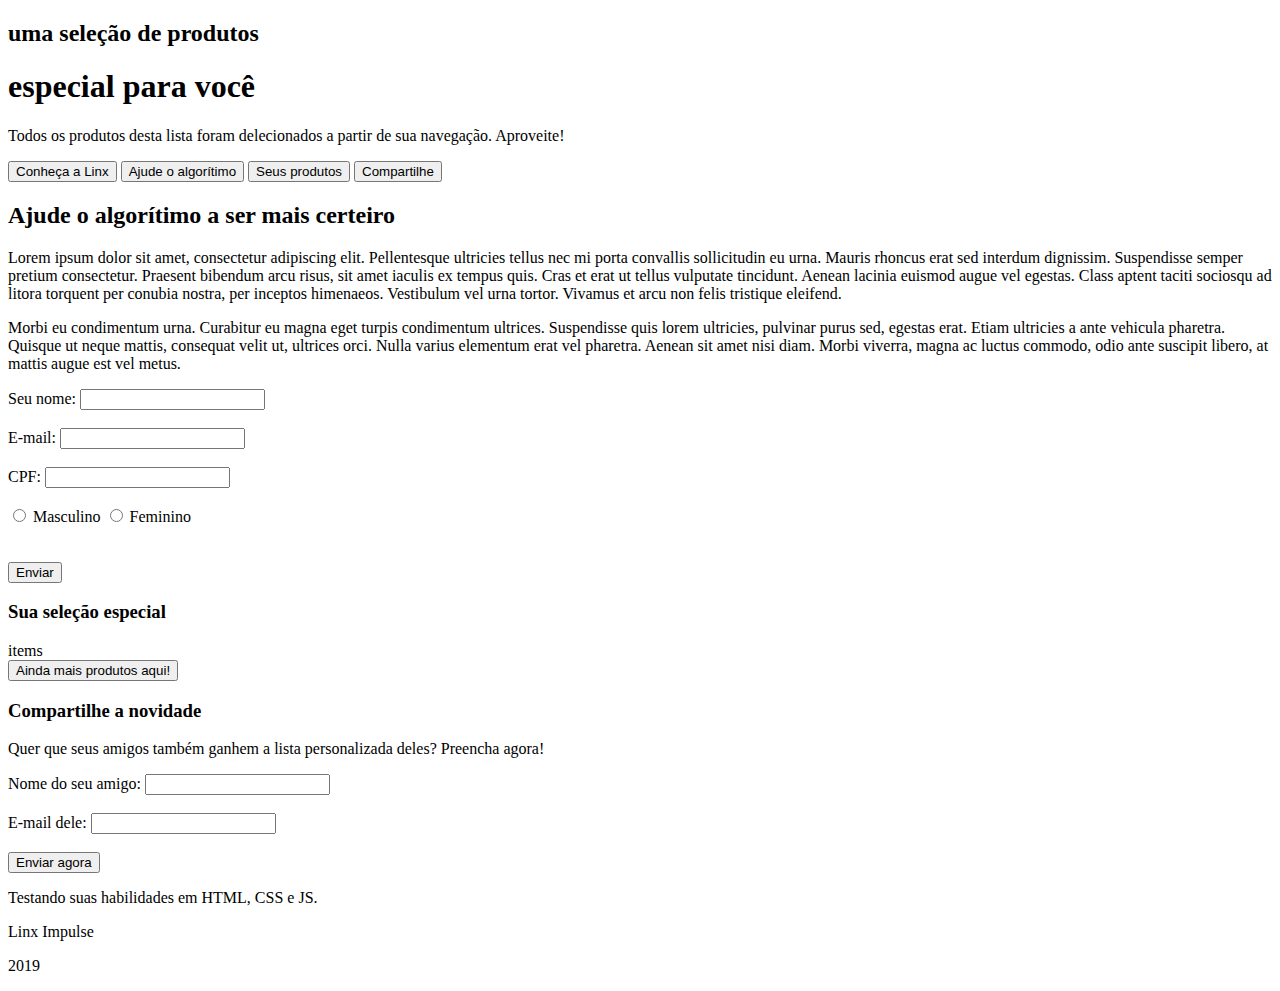
==== index.html @ 71202bdc "HTML structure" ====
<!DOCTYPE html>
<html lang="pt">
<head>
  <meta charset="UTF-8">
  <meta http-equiv="X-UA-Compatible" content="IE=edge">
  <meta name="viewport" content="width=device-width, initial-scale=1.0">
  <link rel="stylesheet" href="style.css" />
  <title>Desafio Linx</title>
</head>
<body>
  <header>
    <div class="container">
      <div>
        <h2>uma seleção de produtos</h2>
        <h1>especial para você</h1>
        <p >Todos os produtos desta lista foram delecionados a partir de sua navegação. Aproveite!</p>
      </div>
      <nav>
        <button type="button">Conheça a Linx</button>
        <button type="button">Ajude o algorítimo</button>
        <button type="button">Seus produtos</button>
        <button type="button">Compartilhe</button>
      </nav>
    </div>
  </header>
  <main>
    <section>
      <div>
        <h2>Ajude o algorítimo a ser mais certeiro</h2>
        <p>
          Lorem ipsum dolor sit amet, consectetur adipiscing elit. Pellentesque ultricies tellus nec mi porta convallis sollicitudin eu urna. Mauris rhoncus erat sed interdum dignissim. Suspendisse semper pretium consectetur. Praesent bibendum arcu risus, sit amet iaculis ex tempus quis. Cras et erat ut tellus vulputate tincidunt. Aenean lacinia euismod augue vel egestas. Class aptent taciti sociosqu ad litora torquent per conubia nostra, per inceptos himenaeos. Vestibulum vel urna tortor. Vivamus et arcu non felis tristique eleifend.
        </p>
        <p> 
          Morbi eu condimentum urna. Curabitur eu magna eget turpis condimentum ultrices. Suspendisse quis lorem ultricies, pulvinar purus sed, egestas erat. Etiam ultricies a ante vehicula pharetra. Quisque ut neque mattis, consequat velit ut, ultrices orci. Nulla varius elementum erat vel pharetra. Aenean sit amet nisi diam. Morbi viverra, magna ac luctus commodo, odio ante suscipit libero, at mattis augue est vel metus.
        </p>
      </div>
      <form>
        <label for="name">
          Seu nome:
        </label>
        <input type="text" name="name" id="name" required>
        <br>
        <br>
        <label for="email">
          E-mail:
        </label>
        <input type="email" name="email" id="email" required>
        <br>
        <br>
        <label for="cpf">
          CPF:
        </label>
        <input type="number" name="cpf" id="cpf" required>
        <br>
        <br>
        <div>
          <input type="radio" id="male" name="gender" value="male">
          <label for="male">Masculino</label>
          <input type="radio" id="female" name="gender" value="female">
          <label for="female">Feminino</label>
        </div>
        <br>
        <br>
        <button type="submit">Enviar</button>
      </form>
    </section>
    <section>
      <h3>Sua seleção especial</h3>
      <div>items</div>
      <button type="button">Ainda mais produtos aqui!</button>
    </section>
    <section>
      <h3>Compartilhe a novidade</h3>
      <p>Quer que seus amigos também ganhem a lista personalizada deles? Preencha agora!</p>
      <form>
        <label for="name">
          Nome do seu amigo:
        </label>
        <input type="text" name="name" id="name" required>
        <br>
        <br>
        <label for="email">
          E-mail dele:
        </label>
        <input type="email" name="email" id="email" required>
        <br>
        <br>
        <button type="submit">Enviar agora</button>
      </form>
    </section>
    <footer>
      <div class="container">
        <p>Testando suas habilidades em HTML, CSS e JS.</p>
        <p>Linx Impulse</p>
        <p>2019</p>
      </div>
    </footer>
  </main>
  <script src="script.js"></script>
</body>
</html>
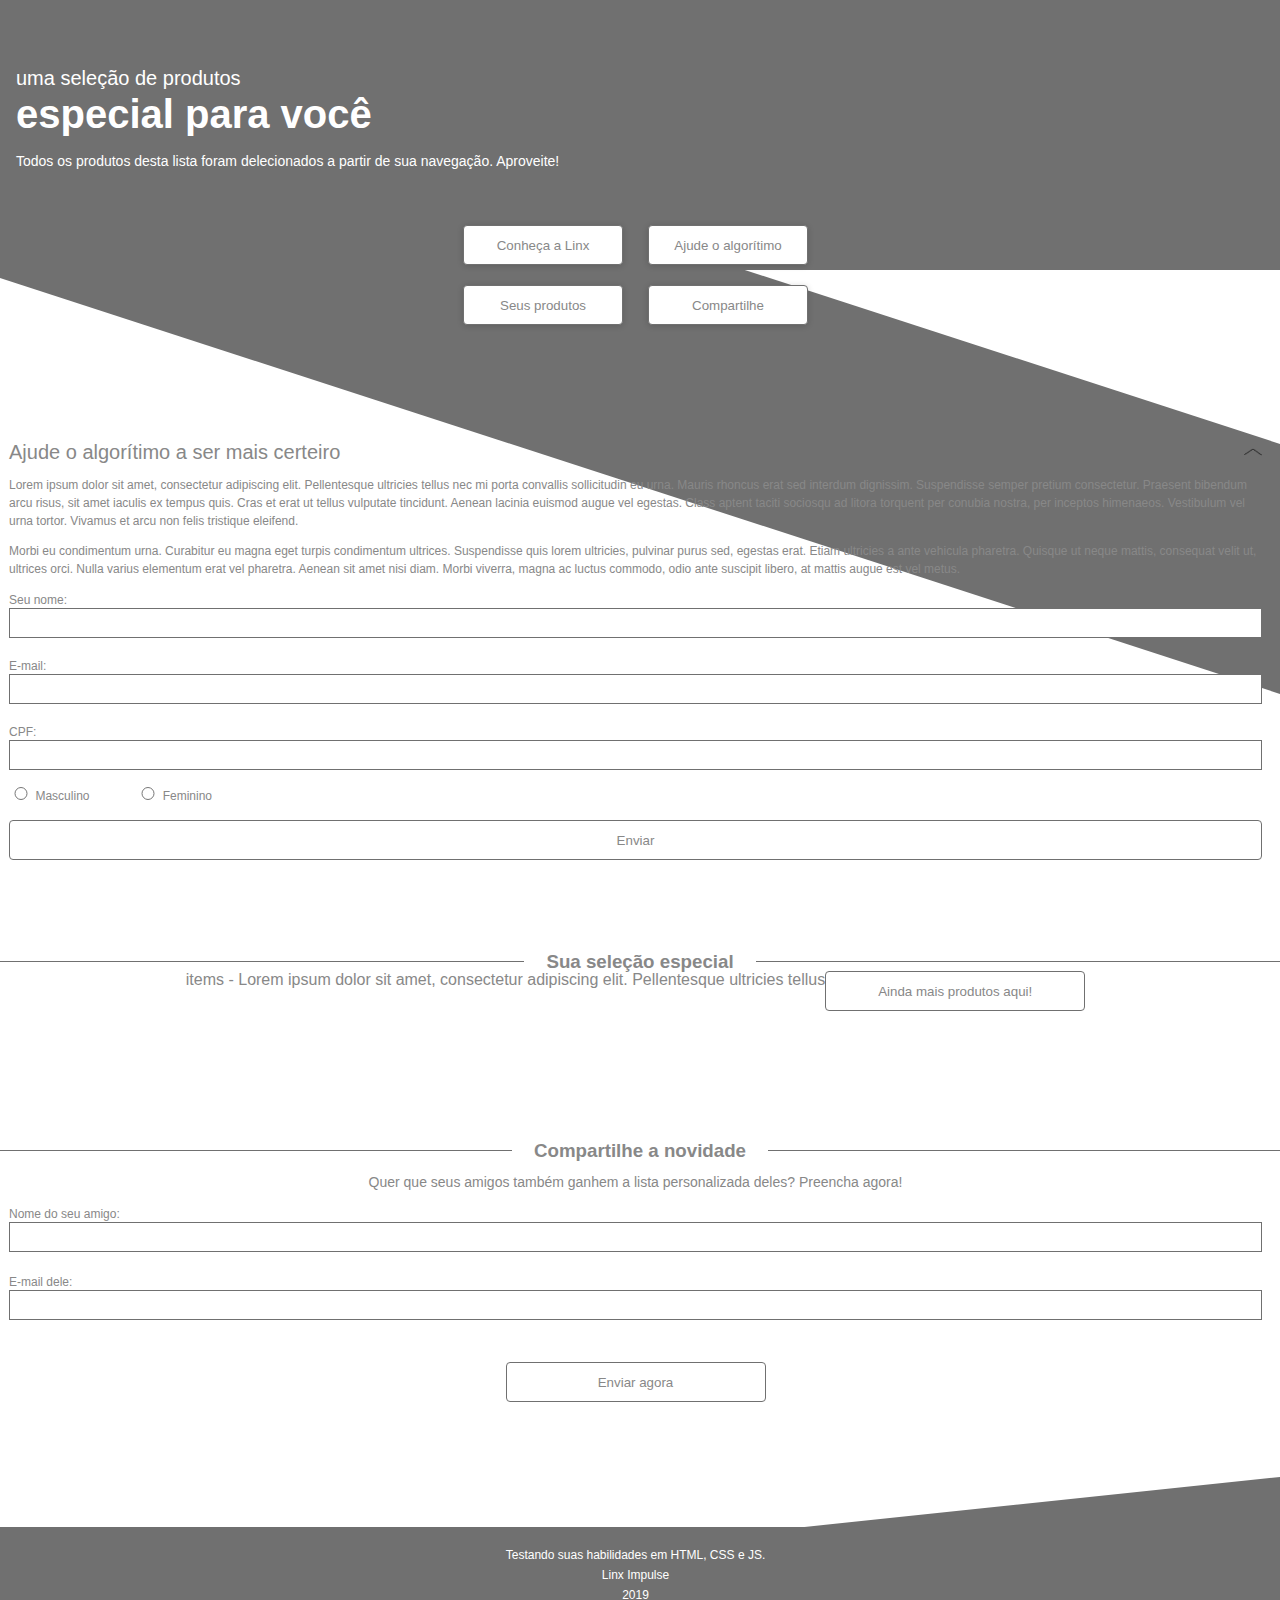
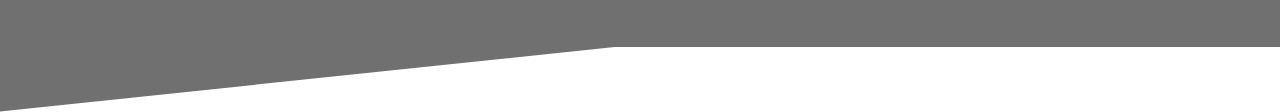
==== commit 238fb637: "mobile CSS" ====
--- a/index.html
+++ b/index.html
@@ -8,7 +8,7 @@
   <title>Desafio Linx</title>
 </head>
 <body>
-  <header>
+  <header class="header">
     <div class="container">
       <div>
         <h2>uma seleção de produtos</h2>
@@ -16,25 +16,28 @@
         <p >Todos os produtos desta lista foram delecionados a partir de sua navegação. Aproveite!</p>
       </div>
       <nav>
-        <button type="button">Conheça a Linx</button>
-        <button type="button">Ajude o algorítimo</button>
-        <button type="button">Seus produtos</button>
-        <button type="button">Compartilhe</button>
+        <button type="button" class="btn">Conheça a Linx</button>
+        <button type="button" class="btn">Ajude o algorítimo</button>
+        <button type="button" class="btn">Seus produtos</button>
+        <button type="button" class="btn">Compartilhe</button>
       </nav>
     </div>
   </header>
   <main>
-    <section>
-      <div>
-        <h2>Ajude o algorítimo a ser mais certeiro</h2>
+    <section class="container subscribeFormContainer">
+      <div class="text">
+        <div>  
+          <h2>Ajude o algorítimo a ser mais certeiro</h2>
+          <img src="arrow.png" alt="arrow" />
+        </div>
         <p>
           Lorem ipsum dolor sit amet, consectetur adipiscing elit. Pellentesque ultricies tellus nec mi porta convallis sollicitudin eu urna. Mauris rhoncus erat sed interdum dignissim. Suspendisse semper pretium consectetur. Praesent bibendum arcu risus, sit amet iaculis ex tempus quis. Cras et erat ut tellus vulputate tincidunt. Aenean lacinia euismod augue vel egestas. Class aptent taciti sociosqu ad litora torquent per conubia nostra, per inceptos himenaeos. Vestibulum vel urna tortor. Vivamus et arcu non felis tristique eleifend.
         </p>
-        <p> 
+        <p>
           Morbi eu condimentum urna. Curabitur eu magna eget turpis condimentum ultrices. Suspendisse quis lorem ultricies, pulvinar purus sed, egestas erat. Etiam ultricies a ante vehicula pharetra. Quisque ut neque mattis, consequat velit ut, ultrices orci. Nulla varius elementum erat vel pharetra. Aenean sit amet nisi diam. Morbi viverra, magna ac luctus commodo, odio ante suscipit libero, at mattis augue est vel metus.
         </p>
       </div>
-      <form>
+      <form class="subscribeForm">
         <label for="name">
           Seu nome:
         </label>
@@ -53,42 +56,59 @@
         <input type="number" name="cpf" id="cpf" required>
         <br>
         <br>
-        <div>
-          <input type="radio" id="male" name="gender" value="male">
-          <label for="male">Masculino</label>
-          <input type="radio" id="female" name="gender" value="female">
-          <label for="female">Feminino</label>
+        <div class="radioGroup">
+          <div>
+            <input type="radio" id="male" name="gender" value="male">
+            <label for="male">Masculino</label>
+          </div>
+          <div>
+            <input type="radio" id="female" name="gender" value="female">
+            <label for="female">Feminino</label>
+          </div>
         </div>
         <br>
-        <br>
-        <button type="submit">Enviar</button>
+        <button type="submit" class="btn">Enviar</button>
       </form>
     </section>
-    <section>
-      <h3>Sua seleção especial</h3>
-      <div>items</div>
-      <button type="button">Ainda mais produtos aqui!</button>
+    <section class="productsSection">
+      <div class="subheader">
+        <div class="line"></div>
+        <h3>Sua seleção especial</h3>
+        <div class="line"></div>
+      </div>
+      <div class="container">
+        <div>
+          items - Lorem ipsum dolor sit amet, consectetur adipiscing elit. Pellentesque ultricies tellus
+        </div>
+        <button type="button" class="btn btn__sectionEnd">Ainda mais produtos aqui!</button>
+      </div>
     </section>
-    <section>
-      <h3>Compartilhe a novidade</h3>
-      <p>Quer que seus amigos também ganhem a lista personalizada deles? Preencha agora!</p>
-      <form>
-        <label for="name">
-          Nome do seu amigo:
-        </label>
-        <input type="text" name="name" id="name" required>
-        <br>
-        <br>
-        <label for="email">
-          E-mail dele:
-        </label>
-        <input type="email" name="email" id="email" required>
-        <br>
-        <br>
-        <button type="submit">Enviar agora</button>
-      </form>
+    <section class="shareNewsletterContainer">
+      <div class="subheader">
+        <div class="line"></div>
+        <h3>Compartilhe a novidade</h3>
+        <div class="line"></div>
+      </div>
+      <div class="container shareNewsletter">
+        <p>Quer que seus amigos também ganhem a lista personalizada deles? Preencha agora!</p>
+        <form>
+          <div>
+            <label for="name">
+              Nome do seu amigo:
+            </label>
+            <input type="text" name="name" id="name" required>
+          </div>
+          <div>
+            <label for="email">
+              E-mail dele:
+            </label>
+            <input type="email" name="email" id="email" required>   
+          </div>
+          <button type="submit" class="btn btn__sectionEnd">Enviar agora</button>
+        </form>
+      </div>
     </section>
-    <footer>
+    <footer class="footer">
       <div class="container">
         <p>Testando suas habilidades em HTML, CSS e JS.</p>
         <p>Linx Impulse</p>
--- a/style.css
+++ b/style.css
@@ -0,0 +1,241 @@
+* {
+  font-family: Helvetica, Neue;
+  box-sizing: border-box;
+}
+
+:root {
+  --white:#FFFFFF;
+  --gray: #707070;
+  --text: #888888;
+  --shadow:#00000029;
+}
+
+body {
+  color: var(--text);
+  margin: 0px;
+  z-index: 0;
+}
+
+.container {
+  width: 100%;
+  padding-right: 18px;
+  padding-left: 9px;
+  margin-right: auto;
+  margin-left: auto;
+}
+
+.header {
+  padding: 66px 0px 56px 0px;
+  margin: 0px auto;
+  background: var(--gray);
+  color: var(--white);
+  width: 100vw;
+  height: 270px;
+  margin-bottom: 170px;
+}
+
+header:after {
+  content: '';
+  position: absolute;
+  width: 100%;
+  height: 250px;
+  top: 28px;
+  background: var(--gray);
+  transform-origin: top left;
+  transform: skewY(18deg);
+  z-index: -1;
+}
+
+.header .container div {
+  margin-left: 7px;
+}
+
+.header .container div h2 {
+  font-size:20px;
+  font-weight: normal;
+  line-height: 24px;
+  margin: 0;
+}
+
+.header .container div h1 {
+  font-size:40px;
+  line-height: 49px;
+  margin: 0;
+}
+
+.header .container div p {
+  font-size:14px;
+  line-height: 16px;
+}
+
+nav {
+  display: flex;
+  flex-wrap: wrap;
+  justify-content: space-between;
+  margin: auto;
+  width: 345px;
+  row-gap: 20px;
+  margin-top: 56px;
+}
+
+.btn {
+  border: 1px solid var(--gray);
+  background-color: var(--white);
+  border-radius: 4px;
+  color: var(--text);
+  height: 40px;
+  padding: 12px 0px;
+}
+
+nav .btn {
+  width: 160px;
+  box-shadow: 0px 1px 6px var(--shadow);
+}
+
+.text div h2 {
+  font-size:20px;
+  font-weight: normal;
+  line-height: 24px;
+  margin: 0;
+}
+
+.text div {
+  display: flex;
+  justify-content: space-between;
+  align-items: center;
+  margin: 0;
+}
+
+.text p{
+  font-size: 12px;
+  line-height: 18px;
+}
+
+.subscribeFormContainer {
+  margin-bottom: 91px;
+}
+
+.subscribeForm input{
+  width: 100%;
+  height: 30px;
+  border: 1px solid var(--gray);
+}
+
+.subscribeForm label{
+  font-size: 12px;
+}
+
+.radioGroup {
+  display: flex;
+  align-items: center;
+  justify-content: space-between;
+  width: 203px;
+  height: 14px;
+}
+
+.radioGroup input {
+  width: 14px;
+  height: auto;
+  margin-top: 0;
+}
+
+.text div img {
+  width: 18.15px;
+  height: 9.07px;
+}
+
+.subscribeForm .btn {
+  width: 100%;
+}
+
+.subheader {
+  display: flex;
+  align-items: center;
+  width: 100vw;
+}
+
+.subheader h3{
+  background-color: var(--white);
+  height: 20px;
+  margin: 0px 22px;
+}
+
+.line {
+  background-color: var(--gray);
+  flex: 1;
+  height: 1px;
+}
+
+.btn__sectionEnd {
+  width: 260px;
+}
+
+.productsSection {
+  margin-bottom: 129px;
+}
+
+.productsSection .container {
+  display: flex;
+  flex-wrap: wrap;
+  justify-content: center;
+  row-gap: 53px;
+}
+
+.shareNewsletter p {
+  font-size: 14px;
+  text-align: center;
+}
+
+.shareNewsletter label{
+  font-size: 12px;
+}
+
+.shareNewsletter input{
+  width: 100%;
+  height: 30px;
+  border: 1px solid var(--gray);
+}
+
+.shareNewsletter form {
+  display: flex;
+  flex-wrap: wrap;
+  row-gap: 20px;
+  justify-content: center;
+}
+
+.shareNewsletter form div{
+  width: 100%;
+}
+
+.shareNewsletter form button{
+  margin-top: 22px;
+}
+
+.shareNewsletterContainer {
+  margin-bottom: 125px;
+}
+
+.footer {
+  padding: 12px 0px 36px 0px;
+  margin: 0px auto;
+  background: var(--gray);
+  color: var(--white);
+  width: 100vw;
+  position: relative;
+  font-size: 12px;
+  text-align: center;
+  line-height: 8px;
+}
+
+footer:after {
+  content: '';
+  position: absolute;
+  width: 100%;
+  height: 100px;
+  top: -50px;
+  left: 0;
+  background: #707070;
+  transform-origin: top right;
+  transform: skewY(-6deg);
+  z-index: -1;
+}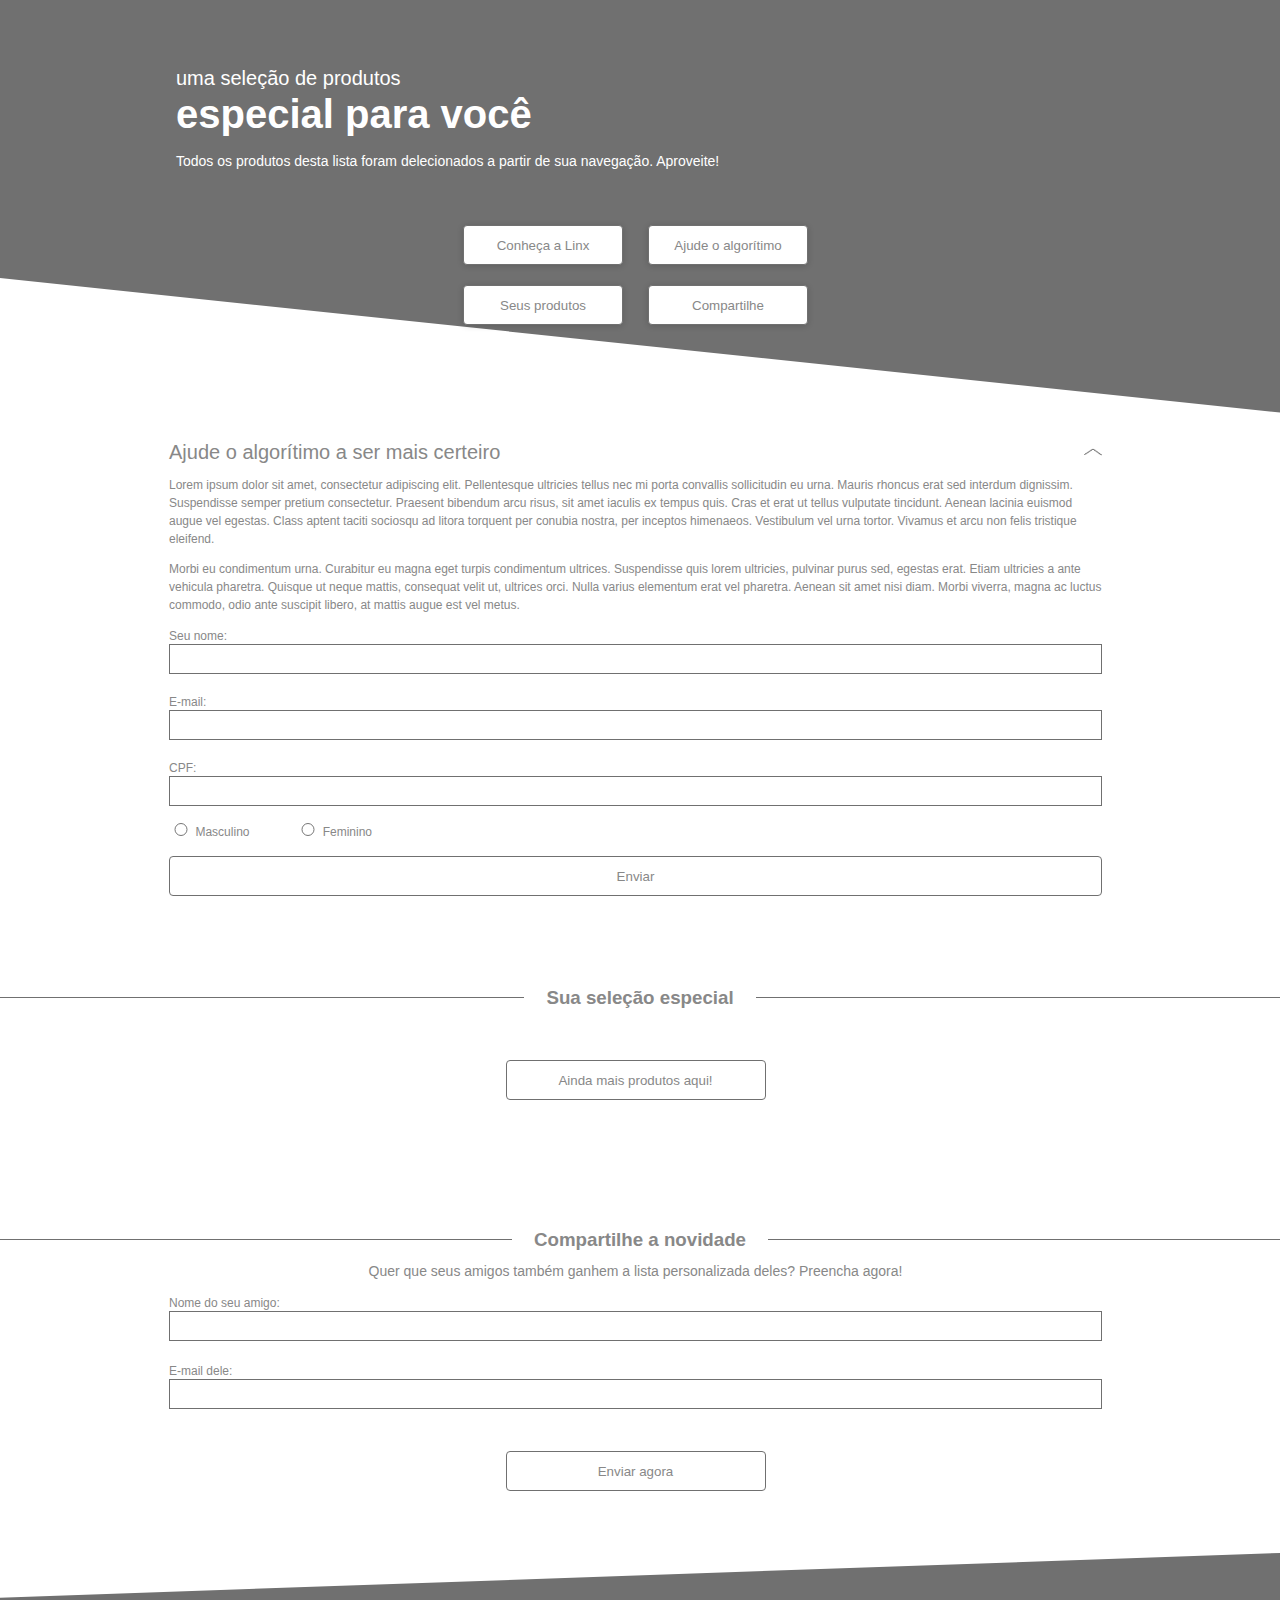
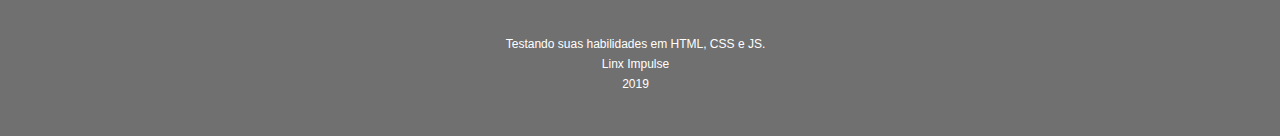
==== commit b2f1f959: "products API and CSS" ====
--- a/index.html
+++ b/index.html
@@ -76,11 +76,10 @@
         <h3>Sua seleção especial</h3>
         <div class="line"></div>
       </div>
-      <div class="container">
-        <div>
-          items - Lorem ipsum dolor sit amet, consectetur adipiscing elit. Pellentesque ultricies tellus
+      <div class="container productsContainer">
+        <div class="productsList" id="productsList">
         </div>
-        <button type="button" class="btn btn__sectionEnd">Ainda mais produtos aqui!</button>
+        <button type="button" class="btn btn__sectionEnd" id="moreProducts">Ainda mais produtos aqui!</button>
       </div>
     </section>
     <section class="shareNewsletterContainer">
@@ -118,4 +117,4 @@
   </main>
   <script src="script.js"></script>
 </body>
-</html>+</html>
--- a/style.css
+++ b/style.css
@@ -84,7 +84,6 @@
   border-radius: 4px;
   color: var(--text);
   height: 40px;
-  padding: 12px 0px;
 }
 
 nav .btn {
@@ -168,6 +167,7 @@
 
 .btn__sectionEnd {
   width: 260px;
+  margin: 0px auto;
 }
 
 .productsSection {
@@ -232,10 +232,92 @@
   position: absolute;
   width: 100%;
   height: 100px;
-  top: -50px;
+  top: -63px;
   left: 0;
-  background: #707070;
+  background: var(--gray);
   transform-origin: top right;
   transform: skewY(-6deg);
   z-index: -1;
-}+}
+
+.item {
+  width: 392px;
+  display: flex;
+  margin: 30px auto 0px;
+}
+
+.productsList {
+  display: flex;
+  flex-wrap: wrap;
+}
+
+.product-description {
+  width: 200px;
+  display: flex;
+  flex-direction: column;
+  row-gap: 9px;
+  font-size: 12px;
+  margin-left: 23px;
+}
+
+.productsContainer {
+  display: flex;
+  flex-direction: column;
+  justify-content: center;
+}
+
+.item__image {
+  border: 1px solid var(--gray);
+  height: 129px;
+  width: 169px;
+}
+
+.item__description {
+  display: none;
+}
+
+.item__name {
+  font-size: 14px;
+}
+
+.item__price, .item__btn {
+  font-size: 16px;
+}
+
+.item__btn {
+  height: 30px;
+}
+
+@media only screen and (min-width: 576px) {
+  .container {
+      max-width: 540px;
+  }
+
+  header:after {
+    transform: skewY(13deg);
+  }
+
+  footer:after {
+    transform: skewY(-2deg);
+  }
+}
+
+@media only screen and (min-width: 768px) {
+  .container {
+      max-width: 720px;
+  }
+
+  header:after {
+    transform: skewY(10deg);
+  }
+}
+
+@media only screen and (min-width: 992px){
+  .container {
+    max-width: 960px;
+  }
+
+  header:after {
+    transform: skewY(6deg);
+  }
+}
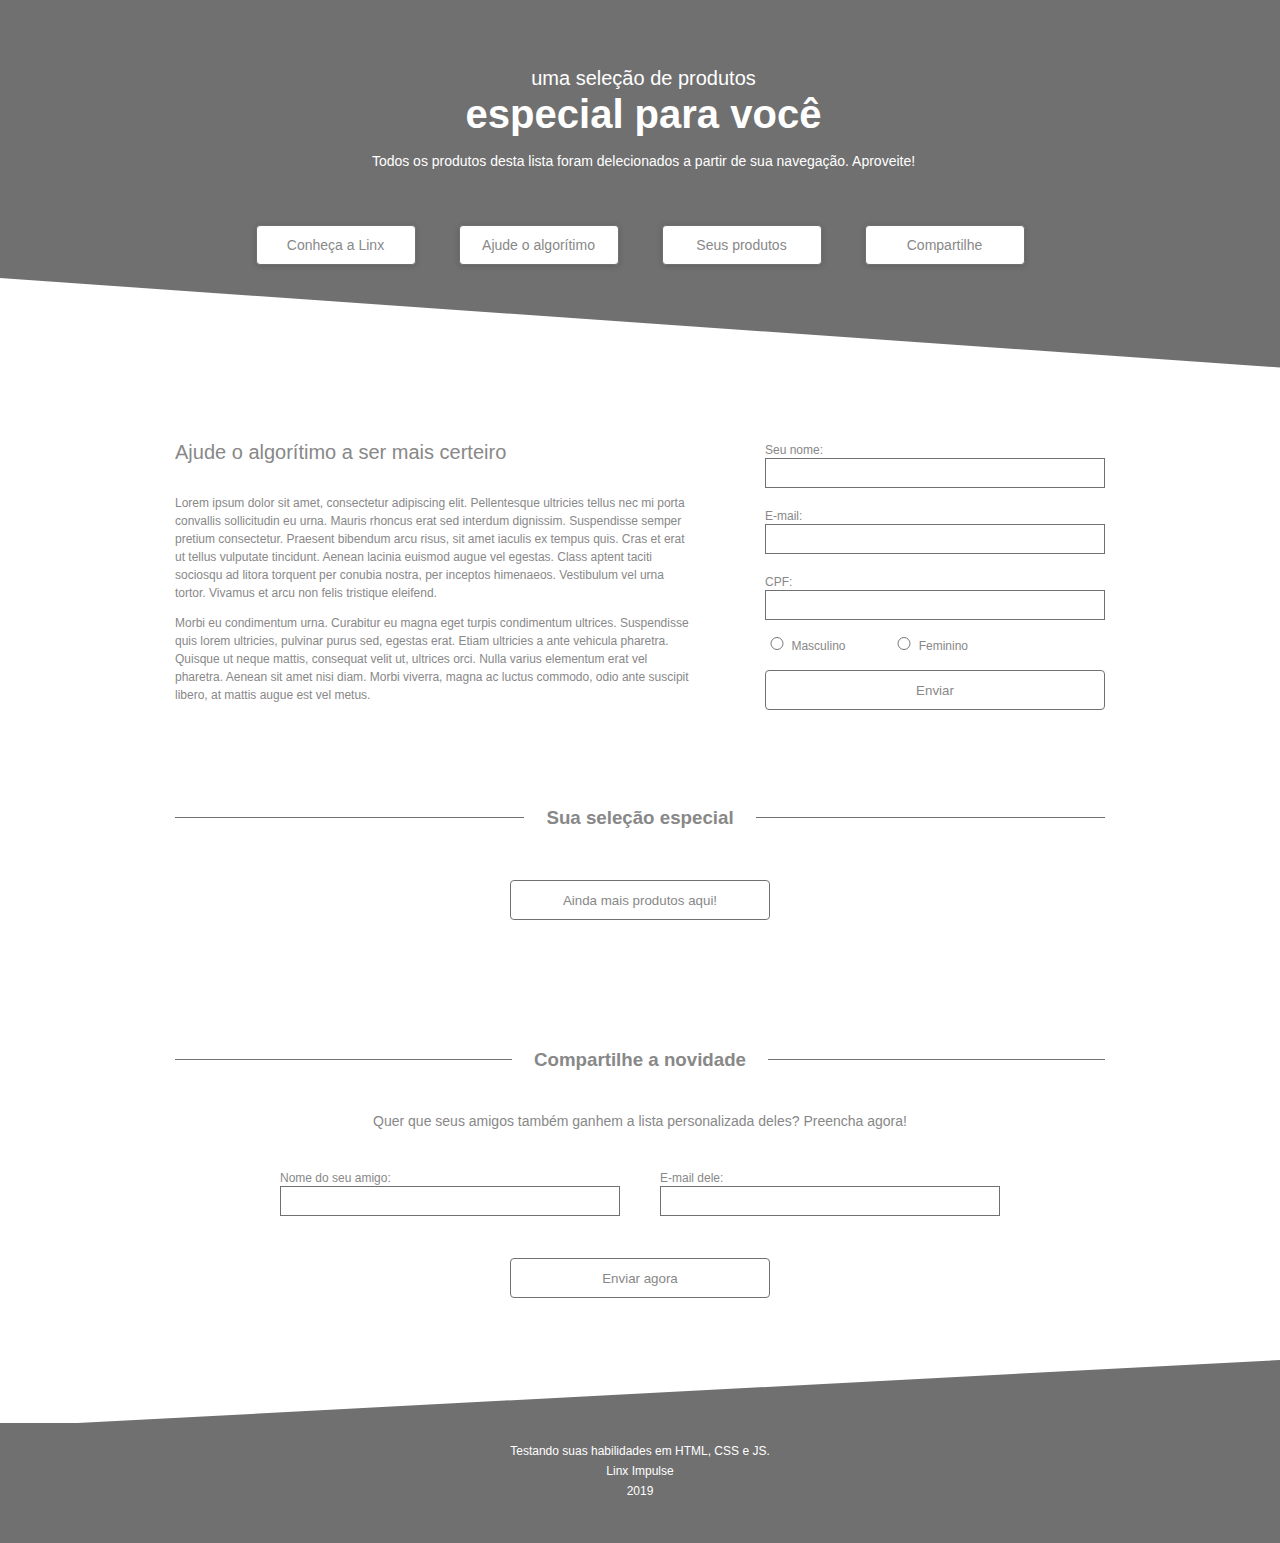
==== commit b214a70a: "desktop CSS" ====
--- a/index.html
+++ b/index.html
@@ -10,7 +10,7 @@
 <body>
   <header class="header">
     <div class="container">
-      <div>
+      <div class="header__text">
         <h2>uma seleção de produtos</h2>
         <h1>especial para você</h1>
         <p >Todos os produtos desta lista foram delecionados a partir de sua navegação. Aproveite!</p>
@@ -72,9 +72,9 @@
     </section>
     <section class="productsSection">
       <div class="subheader">
-        <div class="line"></div>
+        <div class="subheader__line"></div>
         <h3>Sua seleção especial</h3>
-        <div class="line"></div>
+        <div class="subheader__line"></div>
       </div>
       <div class="container productsContainer">
         <div class="productsList" id="productsList">
@@ -84,9 +84,9 @@
     </section>
     <section class="shareNewsletterContainer">
       <div class="subheader">
-        <div class="line"></div>
+        <div class="subheader__line"></div>
         <h3>Compartilhe a novidade</h3>
-        <div class="line"></div>
+        <div class="subheader__line"></div>
       </div>
       <div class="container shareNewsletter">
         <p>Quer que seus amigos também ganhem a lista personalizada deles? Preencha agora!</p>
--- a/style.css
+++ b/style.css
@@ -89,6 +89,7 @@
 nav .btn {
   width: 160px;
   box-shadow: 0px 1px 6px var(--shadow);
+  font-size: 14px;
 }
 
 .text div h2 {
@@ -159,7 +160,7 @@
   margin: 0px 22px;
 }
 
-.line {
+.subheader__line {
   background-color: var(--gray);
   flex: 1;
   height: 1px;
@@ -294,30 +295,108 @@
   }
 
   header:after {
-    transform: skewY(13deg);
+    transform: skewY(12deg);
   }
 
   footer:after {
-    transform: skewY(-2deg);
+    transform: skewY(-3deg);
   }
 }
 
 @media only screen and (min-width: 768px) {
   .container {
-      max-width: 720px;
+      max-width: 93vw;
   }
 
   header:after {
-    transform: skewY(10deg);
-  }
-}
-
-@media only screen and (min-width: 992px){
+    transform: skewY(8deg);
+  }
+}
+
+@media only screen and (min-width: 962px){
   .container {
-    max-width: 960px;
+    max-width: 930px;
+    padding: 0;
+  }
+
+  .header__text {
+    text-align: center;
   }
 
   header:after {
-    transform: skewY(6deg);
-  }
-}
+    transform: skewY(4deg);
+  }
+
+  nav {
+    flex-wrap: nowrap;
+    width: 769px;
+  }
+
+  .text {
+    width: 520px;
+  }
+
+  .text div {
+    margin-bottom: 30px;
+  }
+
+  .subscribeFormContainer img {
+    display: none;
+  }
+
+  .subscribeFormContainer {
+    display: flex;
+    justify-content: space-between;
+  }
+
+  .subscribeForm {
+    width: 340px;
+  }
+
+  .subheader {
+    max-width: 930px;
+    margin: 0 auto;
+  }
+
+  .item {
+    display: inline;
+    width: auto;
+    margin: 39px 0 0;
+  }
+
+  .item__image {
+    height: 150px;
+    width: 200px;
+  }
+
+  .item__description {
+    display: inline;
+    line-height: 16px;
+  }
+
+  .productsList {
+    justify-content: space-between;
+  }
+
+  .product-description {
+    margin: 0;
+  }
+
+  .shareNewsletter p {
+    margin: 44px 0 39px;
+  }
+
+  .shareNewsletter form {
+    width: 720px;
+    justify-content: space-between;
+    margin: 0 auto;
+  }
+
+  .shareNewsletter form div {
+    width: 340px;
+  }
+
+  .shareNewsletter input {
+    width: 340px;
+  }
+}
